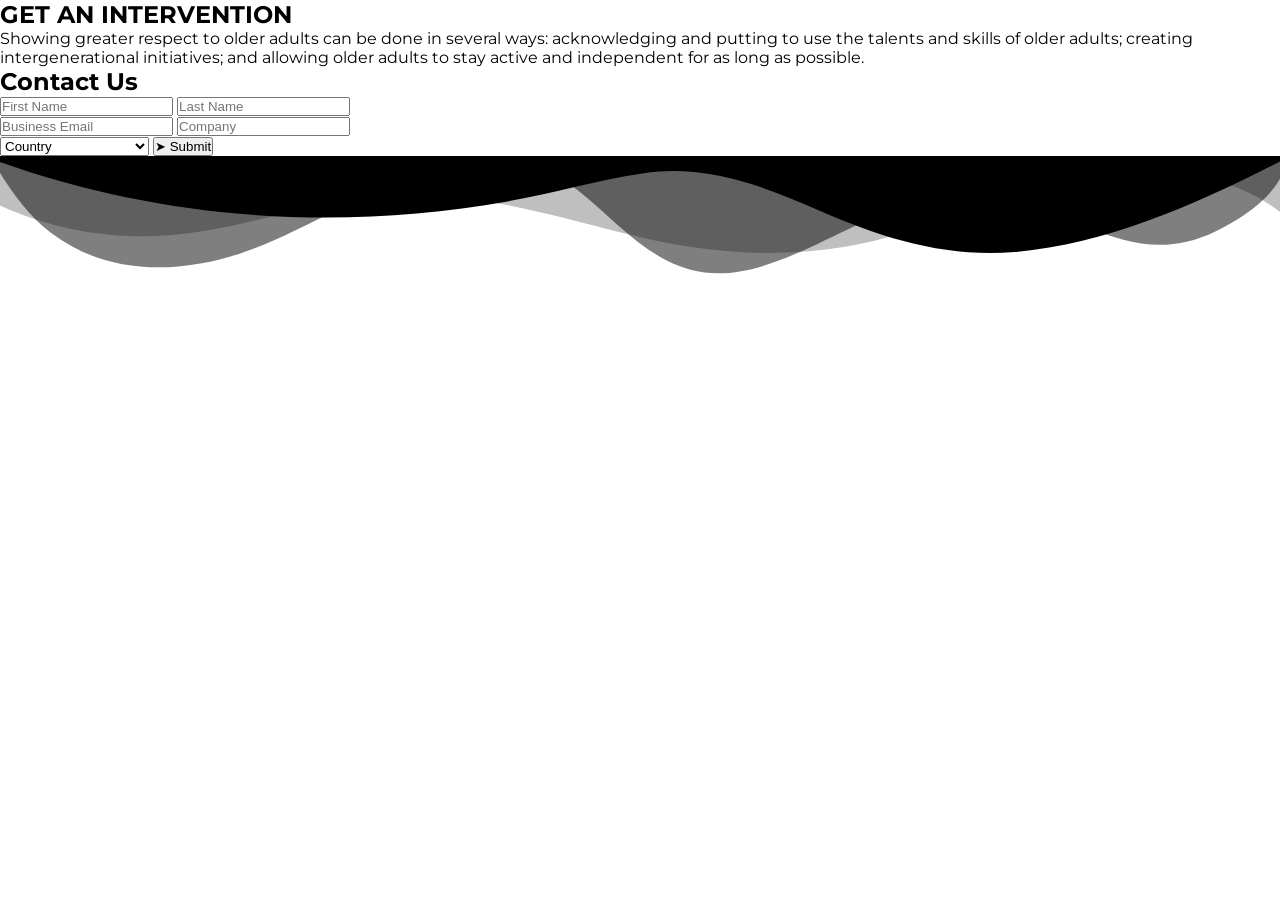
==== index.html @ 8a76971c "images" ====
<!DOCTYPE html>
<html lang="en">
  <head>
    <meta charset="UTF-8" />
    <meta name="viewport" content="width=device-width, initial-scale=1.0" />
    <link rel="stylesheet" href="style.css" />
    <title>Intervention</title>
  </head>
  <body>
    <!-- Navbar Section -->

    <!-- Navbar Section End -->

    <!-- Hero Section -->
    <section class="hero">
      <div class="hero-container">
        <div class="hero-content">
          <h1><span>GET AN</span> <strong>INTERVENTION</strong></h1>
          <p>
            Showing greater respect to older adults can be done in several ways:
            acknowledging and putting to use the talents and skills of older
            adults; creating intergenerational initiatives; and allowing older
            adults to stay active and independent for as long as possible.
          </p>
        </div>

        <div class="contact-form">
          <h2>Contact Us</h2>
          <form>
            <div class="input-group">
              <input type="text" placeholder="First Name" />
              <input type="text" placeholder="Last Name" />
            </div>
            <div class="input-group">
              <input type="email" placeholder="Business Email" />
              <input type="text" placeholder="Company" />
            </div>
            <select class="hero-form-dropdown">
              <option>Country</option>
              <option>United Arab Emirates</option>
              <option>United States</option>
              <option>United Kingdom</option>
            </select>
            <button class="hero-btn" type="submit">➤ Submit</button>
          </form>
        </div>
      </div>
      <div class="custom-shape-divider-bottom-1739387124">
        <svg data-name="Layer 1" xmlns="http://www.w3.org/2000/svg" viewBox="0 0 1200 120" preserveAspectRatio="none">
            <path d="M0,0V46.29c47.79,22.2,103.59,32.17,158,28,70.36-5.37,136.33-33.31,206.8-37.5C438.64,32.43,512.34,53.67,583,72.05c69.27,18,138.3,24.88,209.4,13.08,36.15-6,69.85-17.84,104.45-29.34C989.49,25,1113-14.29,1200,52.47V0Z" opacity=".25" class="shape-fill"></path>
            <path d="M0,0V15.81C13,36.92,27.64,56.86,47.69,72.05,99.41,111.27,165,111,224.58,91.58c31.15-10.15,60.09-26.07,89.67-39.8,40.92-19,84.73-46,130.83-49.67,36.26-2.85,70.9,9.42,98.6,31.56,31.77,25.39,62.32,62,103.63,73,40.44,10.79,81.35-6.69,119.13-24.28s75.16-39,116.92-43.05c59.73-5.85,113.28,22.88,168.9,38.84,30.2,8.66,59,6.17,87.09-7.5,22.43-10.89,48-26.93,60.65-49.24V0Z" opacity=".5" class="shape-fill"></path>
            <path d="M0,0V5.63C149.93,59,314.09,71.32,475.83,42.57c43-7.64,84.23-20.12,127.61-26.46,59-8.63,112.48,12.24,165.56,35.4C827.93,77.22,886,95.24,951.2,90c86.53-7,172.46-45.71,248.8-84.81V0Z" class="shape-fill"></path>
        </svg>
    </div>
    </section>

    <!-- Hero Section End -->

    <!-- Card Section -->

    <!-- Card Section End -->

    <!-- Slider -->

    <!-- Slider End -->

    <!-- Service Section -->

    <!-- Service Section End -->

    <!-- Video Intro -->

    <!-- Video Intro -->

    <!-- Footer Section -->

    <!-- Footer Section End -->

    <script src="script.js"></script>
  </body>
</html>
---- style.css ----
@import url("https://fonts.googleapis.com/css2?family=Montserrat:ital,wght@0,100..900;1,100..900&display=swap");

* {
  margin: 0;
  padding: 0;
  box-sizing: border-box;
}

html,
body {
  /* Apply Fonts */
  width: 100%;
  min-height: 100vh;

  font-family: "Montserrat", serif;
  font-optical-sizing: auto;
  font-style: normal;
}

:root {
  --primary: #297c6b;
  --primary-light: #5bc8af;
  --primary-dark: #194d44;
  --primary-bold: #333;
  --muted: #eaeaea;
  --white: #ffffff;

  --linear-bg: linear-gradient(
    to bottom,
    hsla(167, 50%, 33%, 1),
    hsla(167, 26%, 33%, 0.62)
  );

  --max-widht-pc: 1440px;
  --max-widht-tablet: 768px;
  --max-widht-mobile: 360px;
}

/* Hero Section Start */
/* Hero Section End */
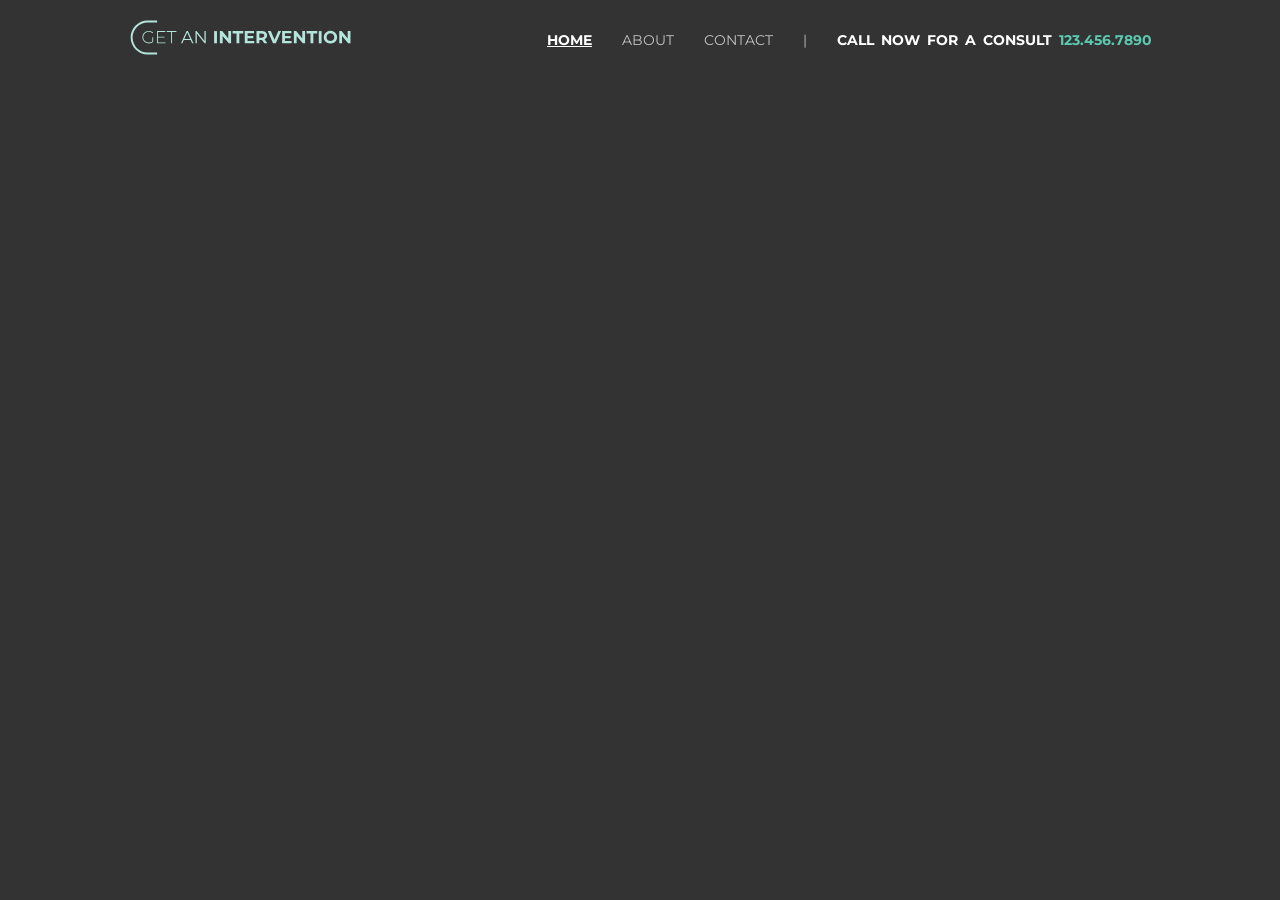
==== commit 834e836d: "Created Navbar" ====
--- a/index.html
+++ b/index.html
@@ -8,51 +8,25 @@
   </head>
   <body>
     <!-- Navbar Section -->
+    <header class="navbar">
+      <img src="./images/logo.svg" class="navbar-logo" />
+      <nav>
+        <ul>
+          <li class="nav-item-active">HOME</li>
+          <li>ABOUT</li>
+          <li>CONTACT</li>
+        </ul>
+        <span class="bar">|</span>
+        <p>CALL NOW FOR A CONSULT <span> 123.456.7890 </span></p>
 
+      </nav>
+      <button class="navbar-toggle" id="navbar-toggle">
+        <img src="./images/ham-burger.png" alt="" />
+      </button>
+    </header>
     <!-- Navbar Section End -->
 
     <!-- Hero Section -->
-    <section class="hero">
-      <div class="hero-container">
-        <div class="hero-content">
-          <h1><span>GET AN</span> <strong>INTERVENTION</strong></h1>
-          <p>
-            Showing greater respect to older adults can be done in several ways:
-            acknowledging and putting to use the talents and skills of older
-            adults; creating intergenerational initiatives; and allowing older
-            adults to stay active and independent for as long as possible.
-          </p>
-        </div>
-
-        <div class="contact-form">
-          <h2>Contact Us</h2>
-          <form>
-            <div class="input-group">
-              <input type="text" placeholder="First Name" />
-              <input type="text" placeholder="Last Name" />
-            </div>
-            <div class="input-group">
-              <input type="email" placeholder="Business Email" />
-              <input type="text" placeholder="Company" />
-            </div>
-            <select class="hero-form-dropdown">
-              <option>Country</option>
-              <option>United Arab Emirates</option>
-              <option>United States</option>
-              <option>United Kingdom</option>
-            </select>
-            <button class="hero-btn" type="submit">➤ Submit</button>
-          </form>
-        </div>
-      </div>
-      <div class="custom-shape-divider-bottom-1739387124">
-        <svg data-name="Layer 1" xmlns="http://www.w3.org/2000/svg" viewBox="0 0 1200 120" preserveAspectRatio="none">
-            <path d="M0,0V46.29c47.79,22.2,103.59,32.17,158,28,70.36-5.37,136.33-33.31,206.8-37.5C438.64,32.43,512.34,53.67,583,72.05c69.27,18,138.3,24.88,209.4,13.08,36.15-6,69.85-17.84,104.45-29.34C989.49,25,1113-14.29,1200,52.47V0Z" opacity=".25" class="shape-fill"></path>
-            <path d="M0,0V15.81C13,36.92,27.64,56.86,47.69,72.05,99.41,111.27,165,111,224.58,91.58c31.15-10.15,60.09-26.07,89.67-39.8,40.92-19,84.73-46,130.83-49.67,36.26-2.85,70.9,9.42,98.6,31.56,31.77,25.39,62.32,62,103.63,73,40.44,10.79,81.35-6.69,119.13-24.28s75.16-39,116.92-43.05c59.73-5.85,113.28,22.88,168.9,38.84,30.2,8.66,59,6.17,87.09-7.5,22.43-10.89,48-26.93,60.65-49.24V0Z" opacity=".5" class="shape-fill"></path>
-            <path d="M0,0V5.63C149.93,59,314.09,71.32,475.83,42.57c43-7.64,84.23-20.12,127.61-26.46,59-8.63,112.48,12.24,165.56,35.4C827.93,77.22,886,95.24,951.2,90c86.53-7,172.46-45.71,248.8-84.81V0Z" class="shape-fill"></path>
-        </svg>
-    </div>
-    </section>
 
     <!-- Hero Section End -->
 
--- a/style.css
+++ b/style.css
@@ -15,6 +15,7 @@
   font-family: "Montserrat", serif;
   font-optical-sizing: auto;
   font-style: normal;
+  background-color: var(--primary-bold); /* Remove Background */
 }
 
 :root {
@@ -36,6 +37,114 @@
   --max-widht-mobile: 360px;
 }
 
-/* Hero Section Start */
-/* Hero Section End */
+ul {
+  list-style-type: none;
+}
 
+/* Navbar CSS */
+
+.navbar {
+  position: relative;
+  max-width: 1440px;
+  padding-inline: 128px;
+  margin: auto;
+  padding-block: 20px;
+
+  display: flex;
+  justify-content: space-between;
+  font-size: 14px;
+
+  & .navbar-logo {
+    width: 226px;
+    height: 35px;
+  }
+
+  & nav {
+    display: flex;
+    gap: 30px;
+    color: rgba(255, 255, 255, 0.7);
+    gap: 30px;
+    line-height: 41px;
+
+    & p {
+      font-weight: 700;
+      color: var(--white);
+      word-spacing: 3px;
+
+      & span {
+        color: var(--primary-light);
+      }
+    }
+
+    & ul {
+      display: flex;
+      font-weight: 400;
+      gap: 30px;
+      & .nav-item-active {
+        font-weight: 700;
+        text-decoration: underline;
+        color: var(--white);
+      }
+    }
+  }
+
+  .navbar-toggle {
+    background: none;
+    display: none;
+    outline: none;
+    cursor: pointer;
+    border: none;
+    img {
+      width: 20px;
+      height: 12px;
+    }
+  }
+}
+
+@media screen and (max-width: 1140px) {
+  .navbar {
+    padding-inline: 24px;
+  }
+  .navbar span.bar {
+    display: none;
+  }
+  .navbar nav {
+    flex-direction: column;
+    align-items: end;
+    gap: 0;
+  }
+}
+
+@media screen and (max-width: 600px) {
+  .navbar {
+    background-color: var(--primary);
+    .navbar-toggle {
+      display: flex;
+      justify-content: center;
+      align-items: center;
+    }
+  }
+
+  .navbar nav{
+    display: none;
+  }
+
+  .navbar.expand nav {
+    display: flex;
+    position: absolute;
+    align-items: start;
+    padding: 0 24px;
+    left: 0;
+    width: 100%;
+    top: 100%;
+
+    background-color: var(--primary);
+
+    ul {
+      flex-direction: column;
+      gap: 5px;
+    }
+  }
+}
+
+/* Navbar CSS End */
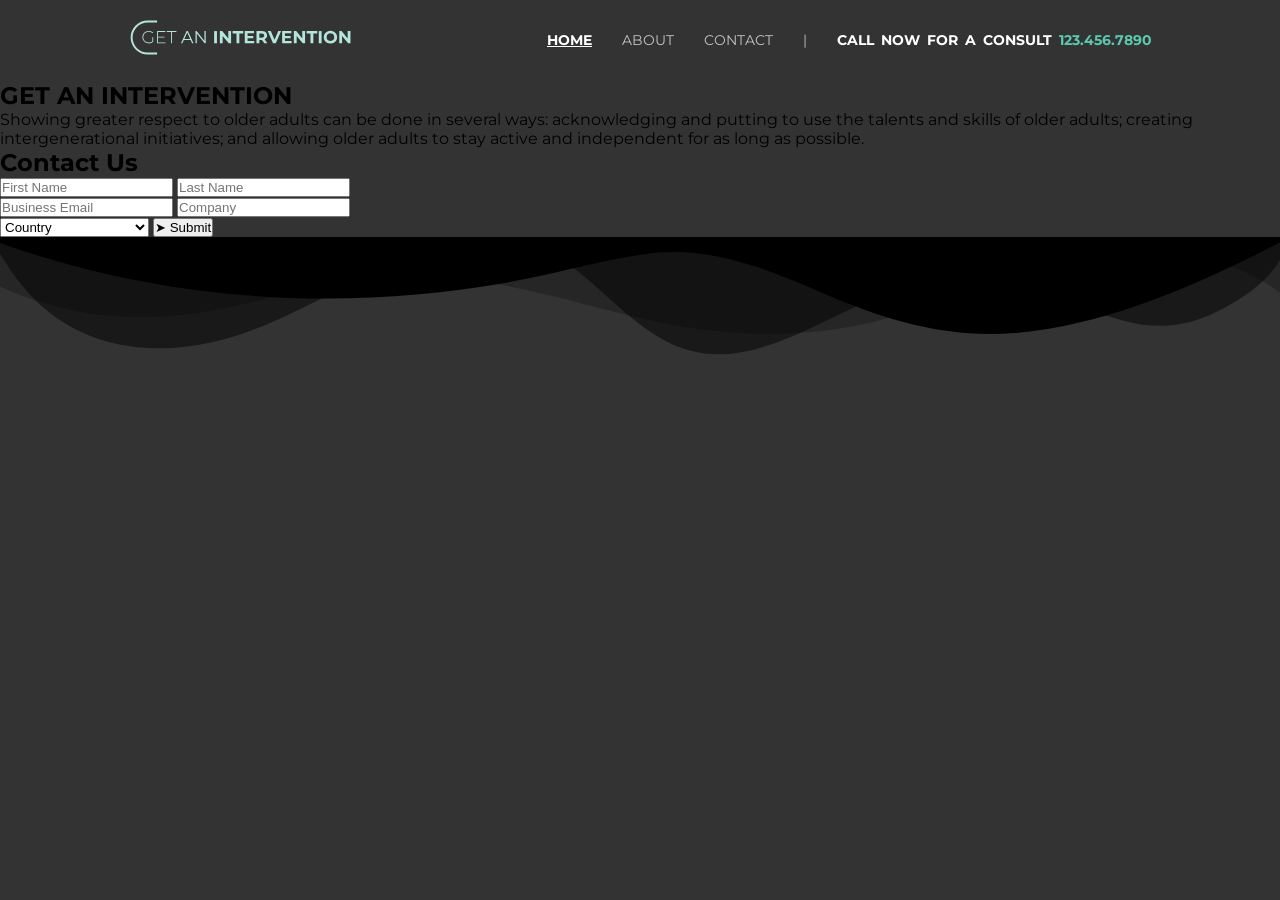
==== commit e1ae6af1: "Merged with Ahad" ====
--- a/index.html
+++ b/index.html
@@ -27,6 +27,47 @@
     <!-- Navbar Section End -->
 
     <!-- Hero Section -->
+    <section class="hero">
+      <div class="hero-container">
+        <div class="hero-content">
+          <h1><span>GET AN</span> <strong>INTERVENTION</strong></h1>
+          <p>
+            Showing greater respect to older adults can be done in several ways:
+            acknowledging and putting to use the talents and skills of older
+            adults; creating intergenerational initiatives; and allowing older
+            adults to stay active and independent for as long as possible.
+          </p>
+        </div>
+
+        <div class="contact-form">
+          <h2>Contact Us</h2>
+          <form>
+            <div class="input-group">
+              <input type="text" placeholder="First Name" />
+              <input type="text" placeholder="Last Name" />
+            </div>
+            <div class="input-group">
+              <input type="email" placeholder="Business Email" />
+              <input type="text" placeholder="Company" />
+            </div>
+            <select class="hero-form-dropdown">
+              <option>Country</option>
+              <option>United Arab Emirates</option>
+              <option>United States</option>
+              <option>United Kingdom</option>
+            </select>
+            <button class="hero-btn" type="submit">➤ Submit</button>
+          </form>
+        </div>
+      </div>
+      <div class="custom-shape-divider-bottom-1739387124">
+        <svg data-name="Layer 1" xmlns="http://www.w3.org/2000/svg" viewBox="0 0 1200 120" preserveAspectRatio="none">
+            <path d="M0,0V46.29c47.79,22.2,103.59,32.17,158,28,70.36-5.37,136.33-33.31,206.8-37.5C438.64,32.43,512.34,53.67,583,72.05c69.27,18,138.3,24.88,209.4,13.08,36.15-6,69.85-17.84,104.45-29.34C989.49,25,1113-14.29,1200,52.47V0Z" opacity=".25" class="shape-fill"></path>
+            <path d="M0,0V15.81C13,36.92,27.64,56.86,47.69,72.05,99.41,111.27,165,111,224.58,91.58c31.15-10.15,60.09-26.07,89.67-39.8,40.92-19,84.73-46,130.83-49.67,36.26-2.85,70.9,9.42,98.6,31.56,31.77,25.39,62.32,62,103.63,73,40.44,10.79,81.35-6.69,119.13-24.28s75.16-39,116.92-43.05c59.73-5.85,113.28,22.88,168.9,38.84,30.2,8.66,59,6.17,87.09-7.5,22.43-10.89,48-26.93,60.65-49.24V0Z" opacity=".5" class="shape-fill"></path>
+            <path d="M0,0V5.63C149.93,59,314.09,71.32,475.83,42.57c43-7.64,84.23-20.12,127.61-26.46,59-8.63,112.48,12.24,165.56,35.4C827.93,77.22,886,95.24,951.2,90c86.53-7,172.46-45.71,248.8-84.81V0Z" class="shape-fill"></path>
+        </svg>
+    </div>
+    </section>
 
     <!-- Hero Section End -->
 
--- a/style.css
+++ b/style.css
@@ -148,3 +148,6 @@
 }
 
 /* Navbar CSS End */
+/* Hero Section Start */
+/* Hero Section End */
+
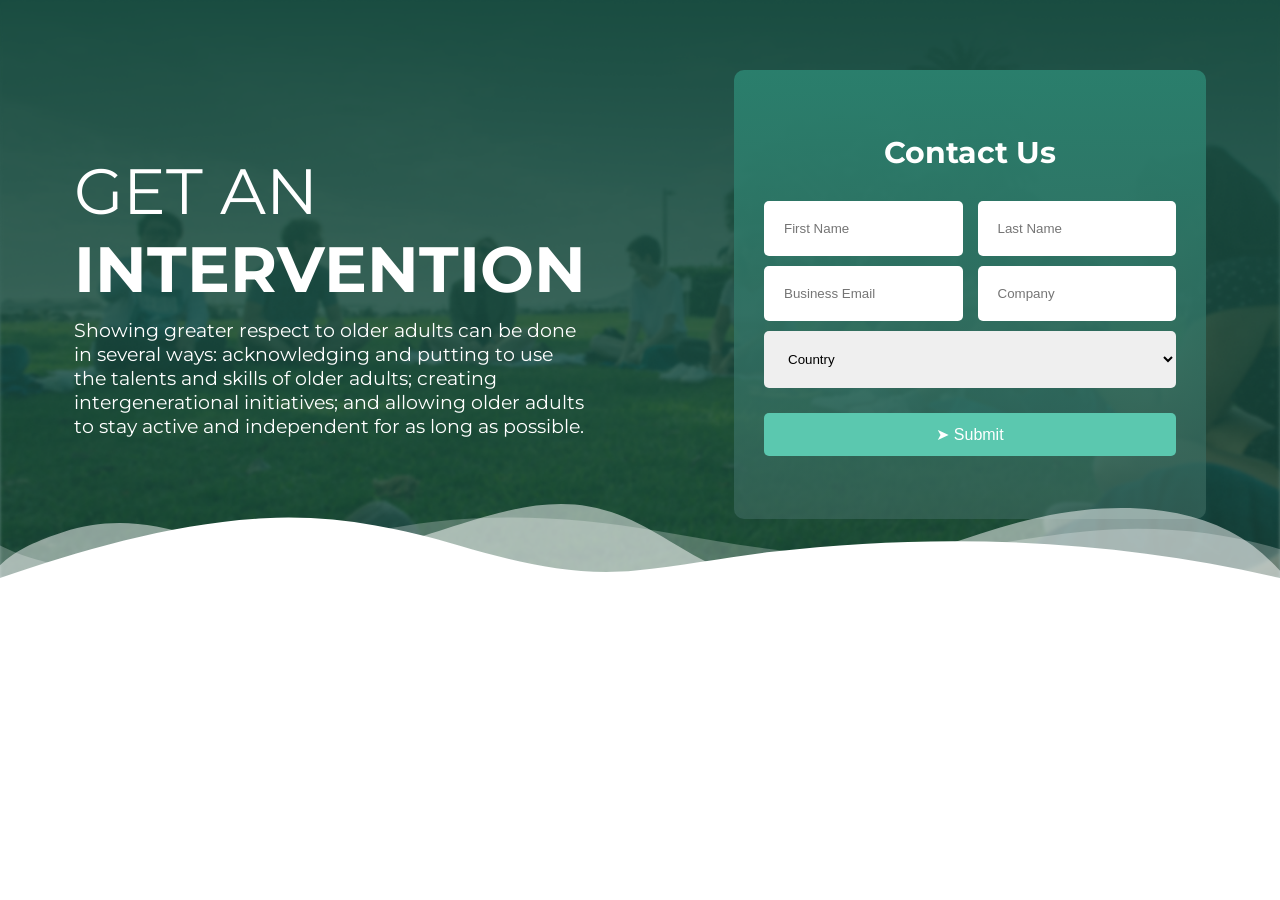
==== commit dfb09788: "Hero Section completed" ====
--- a/index.html
+++ b/index.html
@@ -8,27 +8,13 @@
   </head>
   <body>
     <!-- Navbar Section -->
-    <header class="navbar">
-      <img src="./images/logo.svg" class="navbar-logo" />
-      <nav>
-        <ul>
-          <li class="nav-item-active">HOME</li>
-          <li>ABOUT</li>
-          <li>CONTACT</li>
-        </ul>
-        <span class="bar">|</span>
-        <p>CALL NOW FOR A CONSULT <span> 123.456.7890 </span></p>
 
-      </nav>
-      <button class="navbar-toggle" id="navbar-toggle">
-        <img src="./images/ham-burger.png" alt="" />
-      </button>
-    </header>
     <!-- Navbar Section End -->
 
     <!-- Hero Section -->
-    <section class="hero">
-      <div class="hero-container">
+    <section class="hero-container">
+      <img class="hero-image" src="./images//Mask Group.png"  alt="" />
+      <div class="hero">
         <div class="hero-content">
           <h1><span>GET AN</span> <strong>INTERVENTION</strong></h1>
           <p>
@@ -50,17 +36,17 @@
               <input type="email" placeholder="Business Email" />
               <input type="text" placeholder="Company" />
             </div>
-            <select class="hero-form-dropdown">
+            <select>
               <option>Country</option>
               <option>United Arab Emirates</option>
               <option>United States</option>
               <option>United Kingdom</option>
             </select>
-            <button class="hero-btn" type="submit">➤ Submit</button>
+            <button type="submit">➤ Submit</button>
           </form>
         </div>
       </div>
-      <div class="custom-shape-divider-bottom-1739387124">
+      <div class="custom-shape-divider-bottom-1739391314">
         <svg data-name="Layer 1" xmlns="http://www.w3.org/2000/svg" viewBox="0 0 1200 120" preserveAspectRatio="none">
             <path d="M0,0V46.29c47.79,22.2,103.59,32.17,158,28,70.36-5.37,136.33-33.31,206.8-37.5C438.64,32.43,512.34,53.67,583,72.05c69.27,18,138.3,24.88,209.4,13.08,36.15-6,69.85-17.84,104.45-29.34C989.49,25,1113-14.29,1200,52.47V0Z" opacity=".25" class="shape-fill"></path>
             <path d="M0,0V15.81C13,36.92,27.64,56.86,47.69,72.05,99.41,111.27,165,111,224.58,91.58c31.15-10.15,60.09-26.07,89.67-39.8,40.92-19,84.73-46,130.83-49.67,36.26-2.85,70.9,9.42,98.6,31.56,31.77,25.39,62.32,62,103.63,73,40.44,10.79,81.35-6.69,119.13-24.28s75.16-39,116.92-43.05c59.73-5.85,113.28,22.88,168.9,38.84,30.2,8.66,59,6.17,87.09-7.5,22.43-10.89,48-26.93,60.65-49.24V0Z" opacity=".5" class="shape-fill"></path>
--- a/style.css
+++ b/style.css
@@ -15,7 +15,6 @@
   font-family: "Montserrat", serif;
   font-optical-sizing: auto;
   font-style: normal;
-  background-color: var(--primary-bold); /* Remove Background */
 }
 
 :root {
@@ -37,117 +36,151 @@
   --max-widht-mobile: 360px;
 }
 
-ul {
-  list-style-type: none;
+/* Hero Section */
+.hero-container {
+  position: relative;
+  width: 100%;
+}
+.hero-image{
+    width: 100%;
+    /* height: 100vh; */
+    background-position:center;
+    background-size: cover;
+    
+}
+.hero {
+ 
+  position: absolute;
+  top: 0;
+
+  display: flex;
+  justify-content: space-around;
+  align-items: center;
+  /* padding: 50px; */
+  margin-top: 70px;
+
 }
 
-/* Navbar CSS */
-
-.navbar {
-  position: relative;
-  max-width: 1440px;
-  padding-inline: 128px;
-  margin: auto;
-  padding-block: 20px;
-
-  display: flex;
-  justify-content: space-between;
-  font-size: 14px;
-
-  & .navbar-logo {
-    width: 226px;
-    height: 35px;
-  }
-
-  & nav {
-    display: flex;
-    gap: 30px;
-    color: rgba(255, 255, 255, 0.7);
-    gap: 30px;
-    line-height: 41px;
-
-    & p {
-      font-weight: 700;
-      color: var(--white);
-      word-spacing: 3px;
-
-      & span {
-        color: var(--primary-light);
-      }
-    }
-
-    & ul {
-      display: flex;
-      font-weight: 400;
-      gap: 30px;
-      & .nav-item-active {
-        font-weight: 700;
-        text-decoration: underline;
-        color: var(--white);
-      }
-    }
-  }
-
-  .navbar-toggle {
-    background: none;
-    display: none;
-    outline: none;
-    cursor: pointer;
-    border: none;
-    img {
-      width: 20px;
-      height: 12px;
-    }
-  }
+.hero-content {
+  max-width: 40%;
 }
 
-@media screen and (max-width: 1140px) {
-  .navbar {
-    padding-inline: 24px;
-  }
-  .navbar span.bar {
-    display: none;
-  }
-  .navbar nav {
-    flex-direction: column;
-    align-items: end;
-    gap: 0;
-  }
+.hero-content h1 {
+  font-size: 4rem;
+  color: white;
 }
 
-@media screen and (max-width: 600px) {
-  .navbar {
-    background-color: var(--primary);
-    .navbar-toggle {
-      display: flex;
-      justify-content: center;
-      align-items: center;
-    }
-  }
-
-  .navbar nav{
-    display: none;
-  }
-
-  .navbar.expand nav {
-    display: flex;
-    position: absolute;
-    align-items: start;
-    padding: 0 24px;
-    left: 0;
-    width: 100%;
-    top: 100%;
-
-    background-color: var(--primary);
-
-    ul {
-      flex-direction: column;
-      gap: 5px;
-    }
-  }
+.hero-content h1 span {
+  font-weight: normal;
+  font-size: 4rem;
 }
 
-/* Navbar CSS End */
-/* Hero Section Start */
-/* Hero Section End */
+.hero-content p {
+  font-size: 1.2rem;
+  margin-top: 10px;
+  color: white;
+}
 
+
+.contact-form {
+  background: var(--linear-bg);
+  padding: 30px;
+  border-radius: 10px;
+  width: 472px;
+  height: 449px;
+  display: flex;
+  flex-direction: column;
+  justify-content: center;
+}
+
+.contact-form h2 {
+  text-align: center;
+  margin-bottom: 30px;
+  font-size: 30px;
+  color: white;
+}
+
+form .input-group {
+  display: flex;
+  gap: 15px;
+}
+
+form input,
+form select {
+  width: 100%;
+  padding: 20px;
+  margin-bottom: 10px;
+  border: none;
+  border-radius: 5px;
+}
+
+
+button {
+  width: 100%;
+  padding: 12px;
+  margin-top: 15px;
+  background: var(--primary-light);
+  border: none;
+  border-radius: 5px;
+  font-size: 1rem;
+  cursor: pointer;
+  color: white;
+}
+
+
+@media (max-width: 1210px) {
+
+  .hero {
+    flex-direction: column;
+    text-align: center;
+  }
+  .hero-content {
+    max-width: 80%;
+    margin-bottom: 20px;
+    text-align: center;
+  }
+  .contact-form {
+    width: 700px;
+  }
+  .hero-image{
+    height: 100vh;  
+}
+}
+
+@media (max-width: 768px) {
+
+  .hero {
+    flex-direction: column;
+    padding: 30px;
+    text-align: center;
+  }
+  .hero-content h1 {
+    font-size: 2.5rem;
+  }
+  .contact-form {
+    width: 100%;
+  }
+  .hero-image{
+    height: 130vh;  
+}
+}
+.custom-shape-divider-bottom-1739391314 {
+  position: absolute;
+  bottom: 0;
+  left: 0;
+  width: 100%;
+  overflow: hidden;
+  line-height: 0;
+  transform: rotate(180deg);
+}
+
+.custom-shape-divider-bottom-1739391314 svg {
+  position: relative;
+  display: block;
+  width: calc(100% + 1.3px);
+  height: 85px;
+}
+
+.custom-shape-divider-bottom-1739391314 .shape-fill {
+  fill: #ffffff;
+}
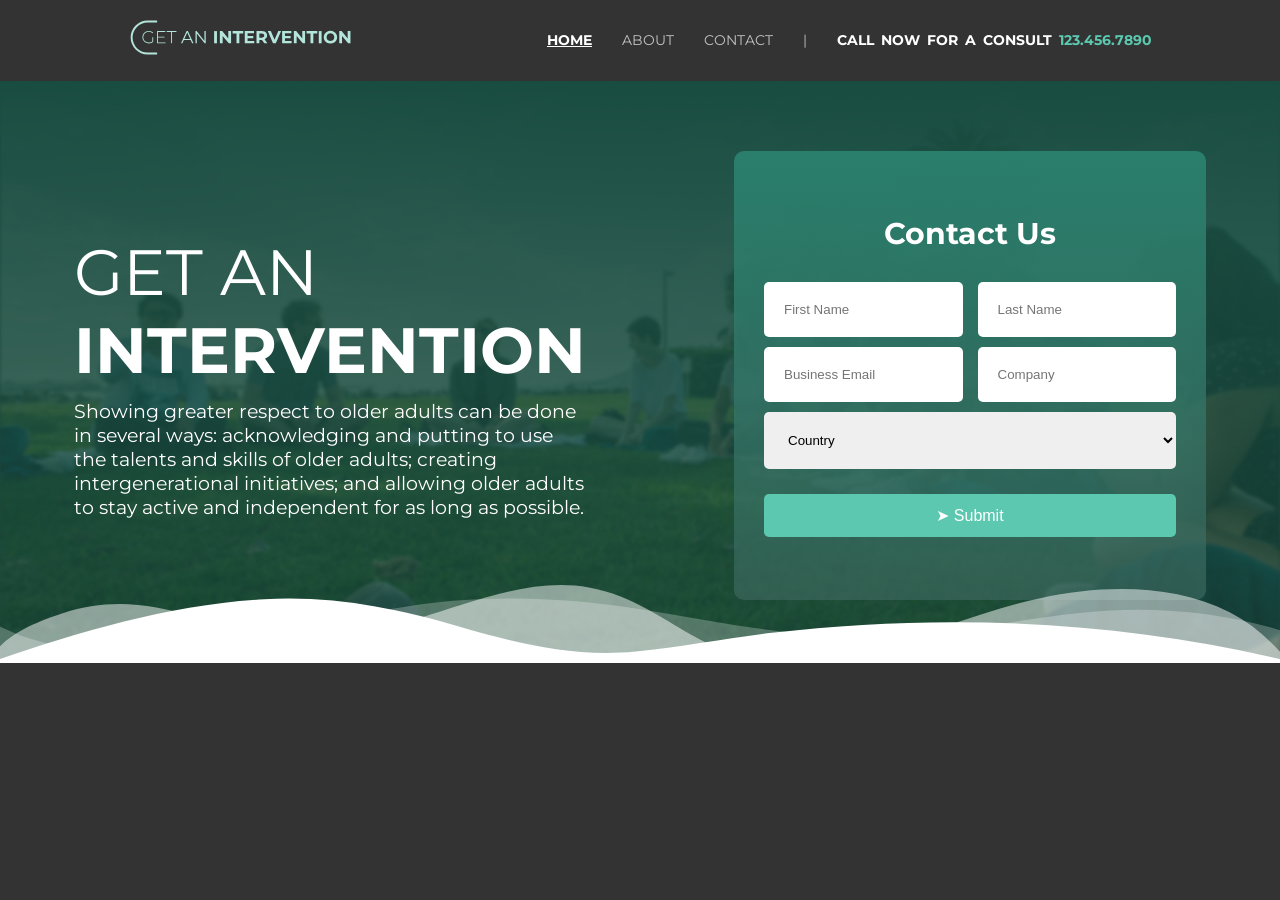
==== commit 9adec329: "Navbar and hero don" ====
--- a/index.html
+++ b/index.html
@@ -8,7 +8,22 @@
   </head>
   <body>
     <!-- Navbar Section -->
+    <header class="navbar">
+      <img src="./images/logo.svg" class="navbar-logo" />
+      <nav>
+        <ul>
+          <li class="nav-item-active">HOME</li>
+          <li>ABOUT</li>
+          <li>CONTACT</li>
+        </ul>
+        <span class="bar">|</span>
+        <p>CALL NOW FOR A CONSULT <span> 123.456.7890 </span></p>
 
+      </nav>
+      <button class="navbar-toggle" id="navbar-toggle">
+        <img src="./images/ham-burger.png" alt="" />
+      </button>
+    </header>
     <!-- Navbar Section End -->
 
     <!-- Hero Section -->
--- a/style.css
+++ b/style.css
@@ -15,6 +15,7 @@
   font-family: "Montserrat", serif;
   font-optical-sizing: auto;
   font-style: normal;
+  background-color: var(--primary-bold); /* Remove Background */
 }
 
 :root {
@@ -36,20 +37,129 @@
   --max-widht-mobile: 360px;
 }
 
+ul {
+  list-style-type: none;
+}
+
+/* Navbar CSS */
+
+.navbar {
+  position: relative;
+  max-width: 1440px;
+  padding-inline: 128px;
+  margin: auto;
+  padding-block: 20px;
+
+  display: flex;
+  justify-content: space-between;
+  font-size: 14px;
+
+  & .navbar-logo {
+    width: 226px;
+    height: 35px;
+  }
+
+  & nav {
+    display: flex;
+    gap: 30px;
+    color: rgba(255, 255, 255, 0.7);
+    gap: 30px;
+    line-height: 41px;
+
+    & p {
+      font-weight: 700;
+      color: var(--white);
+      word-spacing: 3px;
+
+      & span {
+        color: var(--primary-light);
+      }
+    }
+
+    & ul {
+      display: flex;
+      font-weight: 400;
+      gap: 30px;
+      & .nav-item-active {
+        font-weight: 700;
+        text-decoration: underline;
+        color: var(--white);
+      }
+    }
+  }
+
+  .navbar-toggle {
+    background: none;
+    display: none;
+    outline: none;
+    cursor: pointer;
+    border: none;
+    img {
+      width: 20px;
+      height: 12px;
+    }
+  }
+}
+
+@media screen and (max-width: 1140px) {
+  .navbar {
+    padding-inline: 24px;
+  }
+  .navbar span.bar {
+    display: none;
+  }
+  .navbar nav {
+    flex-direction: column;
+    align-items: end;
+    gap: 0;
+  }
+}
+
+@media screen and (max-width: 600px) {
+  .navbar {
+    background-color: var(--primary);
+    .navbar-toggle {
+      display: flex;
+      justify-content: center;
+      align-items: center;
+    }
+  }
+
+  .navbar nav {
+    display: none;
+  }
+
+  .navbar.expand nav {
+    display: flex;
+    position: absolute;
+    align-items: start;
+    padding: 0 24px;
+    left: 0;
+    width: 100%;
+    top: 100%;
+
+    background-color: var(--primary);
+
+    ul {
+      flex-direction: column;
+      gap: 5px;
+    }
+  }
+}
+
+/* Navbar CSS End */
 /* Hero Section */
 .hero-container {
   position: relative;
   width: 100%;
 }
-.hero-image{
-    width: 100%;
-    /* height: 100vh; */
-    background-position:center;
-    background-size: cover;
-    
+.hero-image {
+  width: 100%;
+  /* height: 100vh; */
+  background-position: center;
+  background-size: cover;
 }
 .hero {
- 
   position: absolute;
   top: 0;
 
@@ -58,7 +168,6 @@
   align-items: center;
   /* padding: 50px; */
   margin-top: 70px;
-
 }
 
 .hero-content {
@@ -80,7 +189,6 @@
   margin-top: 10px;
   color: white;
 }
-
 
 .contact-form {
   background: var(--linear-bg);
@@ -113,7 +221,6 @@
   border: none;
   border-radius: 5px;
 }
-
 
 button {
   width: 100%;
@@ -127,9 +234,7 @@
   color: white;
 }
 
-
 @media (max-width: 1210px) {
-
   .hero {
     flex-direction: column;
     text-align: center;
@@ -142,13 +247,12 @@
   .contact-form {
     width: 700px;
   }
-  .hero-image{
-    height: 100vh;  
-}
+  .hero-image {
+    height: 100vh;
+  }
 }
 
 @media (max-width: 768px) {
-
   .hero {
     flex-direction: column;
     padding: 30px;
@@ -160,9 +264,9 @@
   .contact-form {
     width: 100%;
   }
-  .hero-image{
-    height: 130vh;  
-}
+  .hero-image {
+    height: 130vh;
+  }
 }
 .custom-shape-divider-bottom-1739391314 {
   position: absolute;
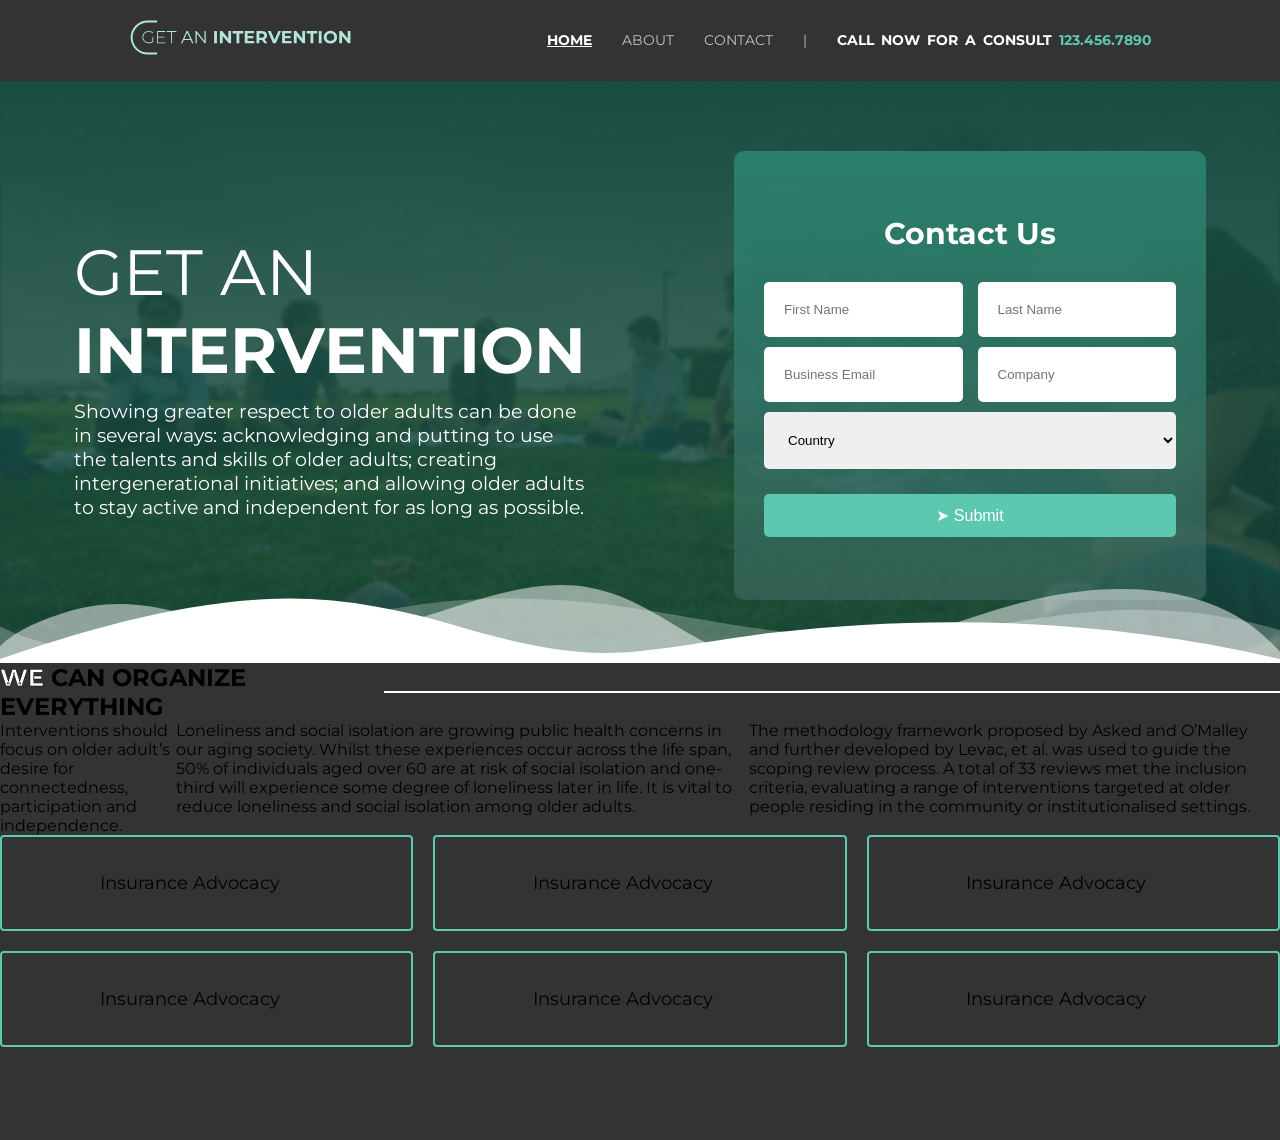
==== commit 57f24c97: "pushe" ====
--- a/index.html
+++ b/index.html
@@ -18,7 +18,6 @@
         </ul>
         <span class="bar">|</span>
         <p>CALL NOW FOR A CONSULT <span> 123.456.7890 </span></p>
-
       </nav>
       <button class="navbar-toggle" id="navbar-toggle">
         <img src="./images/ham-burger.png" alt="" />
@@ -28,7 +27,7 @@
 
     <!-- Hero Section -->
     <section class="hero-container">
-      <img class="hero-image" src="./images//Mask Group.png"  alt="" />
+      <img class="hero-image" src="./images//Mask Group.png" alt="" />
       <div class="hero">
         <div class="hero-content">
           <h1><span>GET AN</span> <strong>INTERVENTION</strong></h1>
@@ -62,12 +61,28 @@
         </div>
       </div>
       <div class="custom-shape-divider-bottom-1739391314">
-        <svg data-name="Layer 1" xmlns="http://www.w3.org/2000/svg" viewBox="0 0 1200 120" preserveAspectRatio="none">
-            <path d="M0,0V46.29c47.79,22.2,103.59,32.17,158,28,70.36-5.37,136.33-33.31,206.8-37.5C438.64,32.43,512.34,53.67,583,72.05c69.27,18,138.3,24.88,209.4,13.08,36.15-6,69.85-17.84,104.45-29.34C989.49,25,1113-14.29,1200,52.47V0Z" opacity=".25" class="shape-fill"></path>
-            <path d="M0,0V15.81C13,36.92,27.64,56.86,47.69,72.05,99.41,111.27,165,111,224.58,91.58c31.15-10.15,60.09-26.07,89.67-39.8,40.92-19,84.73-46,130.83-49.67,36.26-2.85,70.9,9.42,98.6,31.56,31.77,25.39,62.32,62,103.63,73,40.44,10.79,81.35-6.69,119.13-24.28s75.16-39,116.92-43.05c59.73-5.85,113.28,22.88,168.9,38.84,30.2,8.66,59,6.17,87.09-7.5,22.43-10.89,48-26.93,60.65-49.24V0Z" opacity=".5" class="shape-fill"></path>
-            <path d="M0,0V5.63C149.93,59,314.09,71.32,475.83,42.57c43-7.64,84.23-20.12,127.61-26.46,59-8.63,112.48,12.24,165.56,35.4C827.93,77.22,886,95.24,951.2,90c86.53-7,172.46-45.71,248.8-84.81V0Z" class="shape-fill"></path>
+        <svg
+          data-name="Layer 1"
+          xmlns="http://www.w3.org/2000/svg"
+          viewBox="0 0 1200 120"
+          preserveAspectRatio="none"
+        >
+          <path
+            d="M0,0V46.29c47.79,22.2,103.59,32.17,158,28,70.36-5.37,136.33-33.31,206.8-37.5C438.64,32.43,512.34,53.67,583,72.05c69.27,18,138.3,24.88,209.4,13.08,36.15-6,69.85-17.84,104.45-29.34C989.49,25,1113-14.29,1200,52.47V0Z"
+            opacity=".25"
+            class="shape-fill"
+          ></path>
+          <path
+            d="M0,0V15.81C13,36.92,27.64,56.86,47.69,72.05,99.41,111.27,165,111,224.58,91.58c31.15-10.15,60.09-26.07,89.67-39.8,40.92-19,84.73-46,130.83-49.67,36.26-2.85,70.9,9.42,98.6,31.56,31.77,25.39,62.32,62,103.63,73,40.44,10.79,81.35-6.69,119.13-24.28s75.16-39,116.92-43.05c59.73-5.85,113.28,22.88,168.9,38.84,30.2,8.66,59,6.17,87.09-7.5,22.43-10.89,48-26.93,60.65-49.24V0Z"
+            opacity=".5"
+            class="shape-fill"
+          ></path>
+          <path
+            d="M0,0V5.63C149.93,59,314.09,71.32,475.83,42.57c43-7.64,84.23-20.12,127.61-26.46,59-8.63,112.48,12.24,165.56,35.4C827.93,77.22,886,95.24,951.2,90c86.53-7,172.46-45.71,248.8-84.81V0Z"
+            class="shape-fill"
+          ></path>
         </svg>
-    </div>
+      </div>
     </section>
 
     <!-- Hero Section End -->
@@ -81,7 +96,103 @@
     <!-- Slider End -->
 
     <!-- Service Section -->
-
+    <section class="service-section">
+      <div class="we_text">
+        <h1>
+          <span class="outlined-text">WE</span> <b>CAN ORGANIZE EVERYTHING</b>
+        </h1>
+        <div class="line"></div>
+      </div>
+      <div class="service-content">
+        <p>
+          Interventions should focus on older adult’s desire for connectedness,
+          participation and independence.
+        </p>
+        <p>
+          Loneliness and social isolation are growing public health concerns in
+          our aging society. Whilst these experiences occur across the life
+          span, 50% of individuals aged over 60 are at risk of social isolation
+          and one-third will experience some degree of loneliness later in life.
+          It is vital to reduce loneliness and social isolation among older
+          adults.
+        </p>
+        <p>
+          The methodology framework proposed by Asked and O’Malley and further
+          developed by Levac, et al. was used to guide the scoping review
+          process. A total of 33 reviews met the inclusion criteria, evaluating
+          a range of interventions targeted at older people residing in the
+          community or institutionalised settings.
+        </p>
+      </div>
+      <div class="cards-continer">
+        <div class="main-card">
+          <div class="container">
+            Insurance Advocacy <img src="./cardimage//image.png" alt="" />
+            <div class="tooltip">
+              <p class="content">
+                We’re experienced in our individual crafts and understand how
+                each one of our roles impacts your plan holistically.
+              </p>
+            </div>
+          </div>
+        </div>
+        <div class="main-card">
+          <div class="container">
+            Insurance Advocacy <img src="./cardimage//image.png" alt="" />
+            <div class="tooltip">
+              <p class="content">
+                We’re experienced in our individual crafts and understand how
+                each one of our roles impacts your plan holistically.
+              </p>
+            </div>
+          </div>
+        </div>
+        <div class="main-card">
+          <div class="container">
+            Insurance Advocacy <img src="./cardimage//image.png" alt="" />
+            <div class="tooltip">
+              <p class="content">
+                We’re experienced in our individual crafts and understand how
+                each one of our roles impacts your plan holistically.
+              </p>
+            </div>
+          </div>
+        </div>
+        <div class="main-card">
+          <div class="container">
+            Insurance Advocacy <img src="./cardimage//image.png" alt="" />
+            <div class="tooltip">
+              <p class="content">
+                We’re experienced in our individual crafts and understand how
+                each one of our roles impacts your plan holistically.
+              </p>
+            </div>
+          </div>
+        </div>
+        <div class="main-card">
+          <div class="container">
+            Insurance Advocacy <img src="./cardimage//image.png" alt="" />
+            <div class="tooltip">
+              <p class="content">
+                We’re experienced in our individual crafts and understand how
+                each one of our roles impacts your plan holistically.
+              </p>
+            </div>
+          </div>
+        </div>
+        <div class="main-card">
+          <div class="container">
+            Insurance Advocacy <img src="./cardimage//image.png" alt="" />
+            <div class="tooltip">
+              <p class="content">
+                We’re experienced in our individual crafts and understand how
+                each one of our roles impacts your plan holistically.
+              </p>
+            </div>
+          </div>
+        </div>
+      </div>
+    </section>
     <!-- Service Section End -->
 
     <!-- Video Intro -->
--- a/style.css
+++ b/style.css
@@ -288,3 +288,116 @@
 .custom-shape-divider-bottom-1739391314 .shape-fill {
   fill: #ffffff;
 }
+
+/* Service section start */
+.service-section{
+
+  max-width: var(--max-widht-pc);
+  margin: auto;
+}
+.we_text{
+  display: flex;
+  align-items: center;
+  gap: 10px;
+  justify-content: space-between;
+}
+.line{
+  width: 1000px;
+  height: 2px;
+  background: #fff ;
+}
+.outlined-text {
+  font-weight: 700;
+  -webkit-text-stroke: 0.5px black; /* Creates an outline effect */
+  color: white; /* Makes the inner part of the text transparent */
+}
+.service-content{
+  display: flex;
+  justify-content: space-between;
+}
+
+.cards-continer{
+  display: grid;
+  grid-template-columns: repeat(3, 1fr);
+  gap: 20px;
+}
+.main-card {
+  position: relative;
+  top: 0;
+  height: 100%;
+  width: 100%;
+
+}
+
+.container {
+  border: 2px solid rgba(91, 200, 175, 1);
+  max-width: 500px;
+  height: 96px;
+  border-radius: 4px;
+  display: flex;
+  justify-content: center;
+  align-items: center;
+  gap: 10px;
+  font-size: 18px;
+  line-height: 28px;
+  transition: 0.2s ease;
+}
+.container img {
+  height: 24px;
+  width: 24px;
+  opacity: 0;
+  transition: opacity 0.3s ease;
+}
+.container:hover img {
+  opacity: 1;
+}
+.container:hover {
+  color: rgba(91, 200, 175, 1);
+}
+
+/* .tooltip for cards */
+.tooltip {
+  width: 300px;
+  height: 84px;
+  border-radius: 12px; /* Rounded top & bottom corners */
+  background-color: rgba(41, 124, 107, 1);
+  position: absolute;
+  bottom: -93px;
+  left: 35.5px;
+  display: flex;
+  justify-content: center;
+  align-items: center;
+  border: none;
+  opacity: 0;
+  transition: 0.2s;
+  pointer-events: none;
+}
+
+.tooltip::before {
+  content: "";
+  position: absolute;
+  top: -8px; /* Adjust based on border-radius */
+  left: 50%;
+  transform: translateX(-50%);
+  width: 22px;
+  height: 9px;
+  background-color: rgba(41, 124, 107, 1);
+  clip-path: polygon(50% 0%, 0% 100%, 100% 100%);
+  border: none;
+}
+
+.content {
+  max-width: 268px;
+  height: 68px;
+  display: flex;
+  justify-content: center;
+  align-items: center;
+  color: rgba(255, 255, 255, 1);
+  font-size: 13px;
+  line-height: 20px;
+}
+
+.container:hover .tooltip {
+  opacity: 1;
+}
+/* Service section End */
